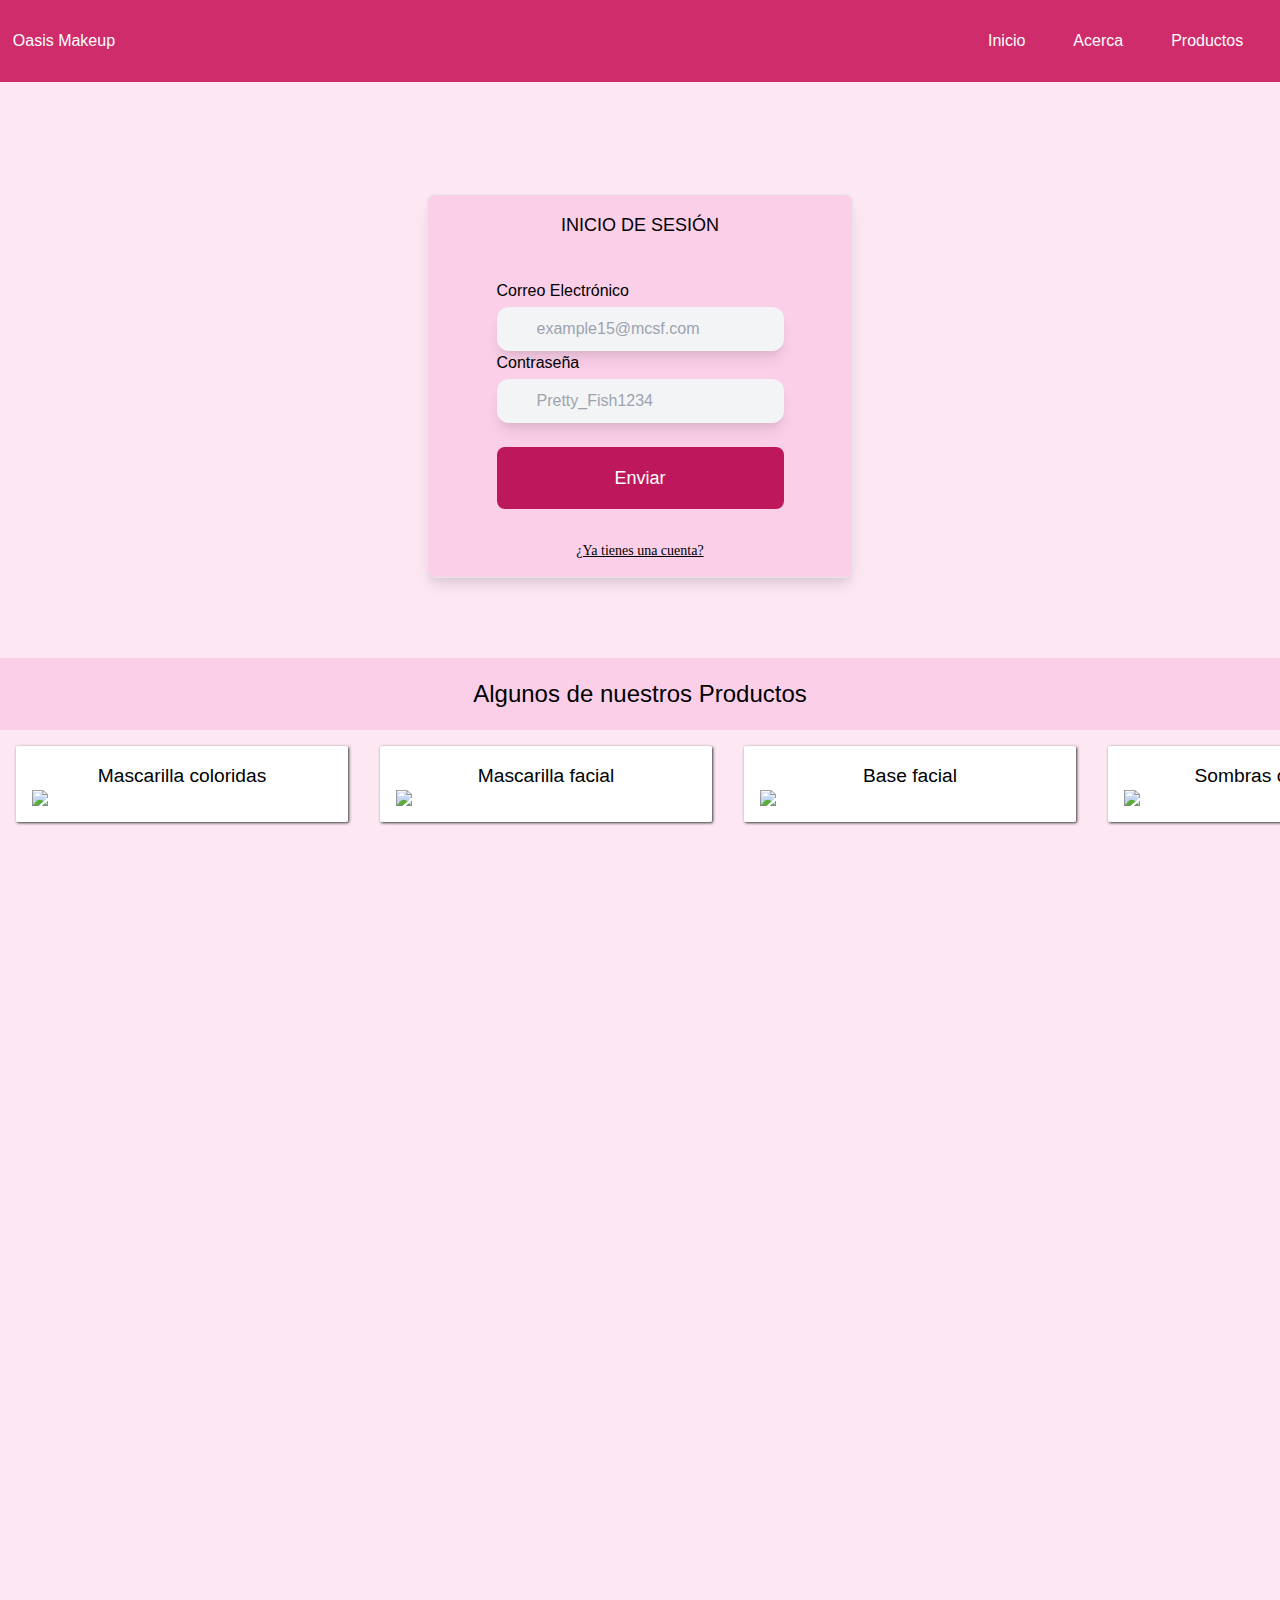
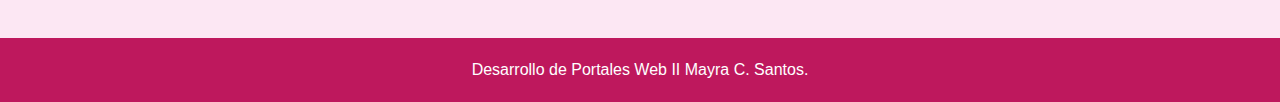
==== docs/index.html @ 6197b7fc "Add files via upload" ====
<!doctype html><html lang="en"><head><meta charset="utf-8"/><link rel="icon" href="/favicon.ico"/><meta name="viewport" content="width=device-width,initial-scale=1"/><meta name="theme-color" content="#000000"/><meta name="description" content="Web site created using create-react-app"/><link rel="apple-touch-icon" href="logo192.png"/><link rel="manifest" href="manifest.json"/><title>React App</title><link href="static/css/main.7c4dd990.chunk.css" rel="stylesheet"></head><body><noscript>You need to enable JavaScript to run this app.</noscript><div id="root"></div><script>!function(e){function r(r){for(var n,i,a=r[0],c=r[1],l=r[2],p=0,s=[];p<a.length;p++)i=a[p],Object.prototype.hasOwnProperty.call(o,i)&&o[i]&&s.push(o[i][0]),o[i]=0;for(n in c)Object.prototype.hasOwnProperty.call(c,n)&&(e[n]=c[n]);for(f&&f(r);s.length;)s.shift()();return u.push.apply(u,l||[]),t()}function t(){for(var e,r=0;r<u.length;r++){for(var t=u[r],n=!0,a=1;a<t.length;a++){var c=t[a];0!==o[c]&&(n=!1)}n&&(u.splice(r--,1),e=i(i.s=t[0]))}return e}var n={},o={1:0},u=[];function i(r){if(n[r])return n[r].exports;var t=n[r]={i:r,l:!1,exports:{}};return e[r].call(t.exports,t,t.exports,i),t.l=!0,t.exports}i.e=function(e){var r=[],t=o[e];if(0!==t)if(t)r.push(t[2]);else{var n=new Promise((function(r,n){t=o[e]=[r,n]}));r.push(t[2]=n);var u,a=document.createElement("script");a.charset="utf-8",a.timeout=120,i.nc&&a.setAttribute("nonce",i.nc),a.src=function(e){return i.p+"static/js/"+({}[e]||e)+"."+{3:"00d2e1f4"}[e]+".chunk.js"}(e);var c=new Error;u=function(r){a.onerror=a.onload=null,clearTimeout(l);var t=o[e];if(0!==t){if(t){var n=r&&("load"===r.type?"missing":r.type),u=r&&r.target&&r.target.src;c.message="Loading chunk "+e+" failed.\n("+n+": "+u+")",c.name="ChunkLoadError",c.type=n,c.request=u,t[1](c)}o[e]=void 0}};var l=setTimeout((function(){u({type:"timeout",target:a})}),12e4);a.onerror=a.onload=u,document.head.appendChild(a)}return Promise.all(r)},i.m=e,i.c=n,i.d=function(e,r,t){i.o(e,r)||Object.defineProperty(e,r,{enumerable:!0,get:t})},i.r=function(e){"undefined"!=typeof Symbol&&Symbol.toStringTag&&Object.defineProperty(e,Symbol.toStringTag,{value:"Module"}),Object.defineProperty(e,"__esModule",{value:!0})},i.t=function(e,r){if(1&r&&(e=i(e)),8&r)return e;if(4&r&&"object"==typeof e&&e&&e.__esModule)return e;var t=Object.create(null);if(i.r(t),Object.defineProperty(t,"default",{enumerable:!0,value:e}),2&r&&"string"!=typeof e)for(var n in e)i.d(t,n,function(r){return e[r]}.bind(null,n));return t},i.n=function(e){var r=e&&e.__esModule?function(){return e.default}:function(){return e};return i.d(r,"a",r),r},i.o=function(e,r){return Object.prototype.hasOwnProperty.call(e,r)},i.p="/",i.oe=function(e){throw console.error(e),e};var a=this.webpackJsonploginapp=this.webpackJsonploginapp||[],c=a.push.bind(a);a.push=r,a=a.slice();for(var l=0;l<a.length;l++)r(a[l]);var f=c;t()}([])</script><script src="static/js/2.21957989.chunk.js"></script><script src="static/js/main.f224d258.chunk.js"></script></body></html>
---- docs/static/css/main.7c4dd990.chunk.css ----
/* ! tailwindcss v2.0.3 | MIT License | https://tailwindcss.com*/

/*! modern-normalize v1.0.0 | MIT License | https://github.com/sindresorhus/modern-normalize */:root{-moz-tab-size:4;tab-size:4}html{line-height:1.15;-webkit-text-size-adjust:100%}body{font-family:system-ui,-apple-system,"Segoe UI",Roboto,Helvetica,Arial,sans-serif,"Apple Color Emoji","Segoe UI Emoji"}hr{height:0;color:inherit}abbr[title]{-webkit-text-decoration:underline dotted;text-decoration:underline dotted}b,strong{font-weight:bolder}code,kbd,pre,samp{font-family:ui-monospace,SFMono-Regular,Consolas,"Liberation Mono",Menlo,monospace;font-size:1em}small{font-size:80%}sub,sup{font-size:75%;line-height:0;position:relative;vertical-align:baseline}sub{bottom:-.25em}sup{top:-.5em}table{text-indent:0;border-color:inherit}button,input,optgroup,select,textarea{font-family:inherit;font-size:100%;line-height:1.15;margin:0}button,select{text-transform:none}[type=button],button{-webkit-appearance:button}legend{padding:0}progress{vertical-align:baseline}summary{display:list-item}blockquote,dd,dl,figure,h1,h2,h3,h4,h5,h6,hr,p,pre{margin:0}button{background-color:transparent;background-image:none}button:focus{outline:1px dotted;outline:5px auto -webkit-focus-ring-color}fieldset,ol,ul{margin:0;padding:0}ol,ul{list-style:none}html{font-family:ui-sans-serif,system-ui,-apple-system,BlinkMacSystemFont,"Segoe UI",Roboto,"Helvetica Neue",Arial,"Noto Sans",sans-serif,"Apple Color Emoji","Segoe UI Emoji","Segoe UI Symbol","Noto Color Emoji";line-height:1.5}body{font-family:inherit;line-height:inherit}*,:after,:before{box-sizing:border-box;border:0 solid #e5e7eb}hr{border-top-width:1px}img{border-style:solid}textarea{resize:vertical}input::-webkit-input-placeholder,textarea::-webkit-input-placeholder{opacity:1;color:#9ca3af}input:-ms-input-placeholder,textarea:-ms-input-placeholder{opacity:1;color:#9ca3af}input::placeholder,textarea::placeholder{opacity:1;color:#9ca3af}button{cursor:pointer}table{border-collapse:collapse}h1,h2,h3,h4,h5,h6{font-size:inherit;font-weight:inherit}a{color:inherit;text-decoration:inherit}button,input,optgroup,select,textarea{padding:0;line-height:inherit;color:inherit}code,kbd,pre,samp{font-family:ui-monospace,SFMono-Regular,Menlo,Monaco,Consolas,"Liberation Mono","Courier New",monospace}audio,canvas,embed,iframe,img,object,svg,video{display:block;vertical-align:middle}img,video{max-width:100%;height:auto}.bg-gray-100{--tw-bg-opacity:1;background-color:rgba(243,244,246,var(--tw-bg-opacity))}.bg-pink-100{--tw-bg-opacity:1;background-color:rgba(252,231,243,var(--tw-bg-opacity))}.bg-pink-200{--tw-bg-opacity:1;background-color:rgba(251,207,232,var(--tw-bg-opacity))}.bg-pink-700{--tw-bg-opacity:1;background-color:rgba(190,24,93,var(--tw-bg-opacity))}.focus\:bg-pink-100:focus,.hover\:bg-pink-100:hover{--tw-bg-opacity:1;background-color:rgba(252,231,243,var(--tw-bg-opacity))}.border-transparent{border-color:transparent}.rounded-lg{border-radius:.5rem}.rounded-xl{border-radius:.75rem}.border-none{border-style:none}.border{border-width:1px}.block{display:block}.flex{display:flex}.table{display:table}.flex-col{flex-direction:column}.items-center{align-items:center}.justify-items-center{justify-items:center}.justify-center{justify-content:center}.font-serif{font-family:ui-serif,Georgia,Cambria,"Times New Roman",Times,serif}.font-medium{font-weight:500}.h-11{height:2.75rem}.h-96{height:24rem}.h-screen{height:100vh}.text-sm{font-size:.875rem;line-height:1.25rem}.text-base{font-size:1rem;line-height:1.5rem}.text-lg{font-size:1.125rem;line-height:1.75rem}.text-2xl{font-size:1.5rem;line-height:2rem}.my-4{margin-top:1rem;margin-bottom:1rem}.my-6{margin-top:1.5rem;margin-bottom:1.5rem}.my-20{margin-top:5rem;margin-bottom:5rem}.mt-1{margin-top:.25rem}.mt-2{margin-top:.5rem}.mb-10{margin-bottom:2.5rem}.mt-28{margin-top:7rem}.p-5{padding:1.25rem}.py-1{padding-top:.25rem;padding-bottom:.25rem}.py-4{padding-top:1rem;padding-bottom:1rem}.px-8{padding-left:2rem;padding-right:2rem}.px-10{padding-left:2.5rem;padding-right:2.5rem}*{--tw-shadow:0 0 transparent}.shadow-lg{--tw-shadow:0 10px 15px -3px rgba(0,0,0,0.1),0 4px 6px -2px rgba(0,0,0,0.05);box-shadow:var(--tw-ring-offset-shadow,0 0 transparent),var(--tw-ring-shadow,0 0 transparent),var(--tw-shadow)}*{--tw-ring-inset:var(--tw-empty,/*!*/ /*!*/);--tw-ring-offset-width:0px;--tw-ring-offset-color:#fff;--tw-ring-color:rgba(59,130,246,0.5);--tw-ring-offset-shadow:0 0 transparent;--tw-ring-shadow:0 0 transparent}.focus\:ring-0:focus{--tw-ring-offset-shadow:var(--tw-ring-inset) 0 0 0 var(--tw-ring-offset-width) var(--tw-ring-offset-color);--tw-ring-shadow:var(--tw-ring-inset) 0 0 0 calc(var(--tw-ring-offset-width)) var(--tw-ring-color);box-shadow:var(--tw-ring-offset-shadow),var(--tw-ring-shadow),var(--tw-shadow,0 0 transparent)}.text-center{text-align:center}.text-black{--tw-text-opacity:1;color:rgba(0,0,0,var(--tw-text-opacity))}.text-white{--tw-text-opacity:1;color:rgba(255,255,255,var(--tw-text-opacity))}.hover\:text-black:hover{--tw-text-opacity:1;color:rgba(0,0,0,var(--tw-text-opacity))}.underline{text-decoration:underline}.w-2\/4{width:50%}.w-full{width:100%}@keyframes spin{to{transform:rotate(1turn)}}@keyframes ping{75%,to{transform:scale(2);opacity:0}}@keyframes pulse{50%{opacity:.5}}@keyframes bounce{0%,to{transform:translateY(-25%);animation-timing-function:cubic-bezier(.8,0,1,1)}50%{transform:none;animation-timing-function:cubic-bezier(0,0,.2,1)}}body{margin:0;font-family:-apple-system,BlinkMacSystemFont,"Segoe UI","Roboto","Oxygen","Ubuntu","Cantarell","Fira Sans","Droid Sans","Helvetica Neue",sans-serif;-webkit-font-smoothing:antialiased;-moz-osx-font-smoothing:grayscale}code{font-family:source-code-pro,Menlo,Monaco,Consolas,"Courier New",monospace}@media (min-width:640px){.sm\:m-11{margin:2.75rem}.sm\:w-full{width:100%}}@media (min-width:768px){.md\:h-96{height:24rem}.md\:text-lg{font-size:1.125rem;line-height:1.75rem}.md\:m-16{margin:4rem}.md\:py-4{padding-top:1rem;padding-bottom:1rem}.md\:px-10{padding-left:2.5rem;padding-right:2.5rem}.md\:w-1\/3{width:33.333333%}}.App{text-align:center}.App-logo{height:40vmin;pointer-events:none}@media (prefers-reduced-motion:no-preference){.App-logo{animation:App-logo-spin 20s linear infinite}}.App-header{background-color:#282c34;min-height:100vh;display:flex;flex-direction:column;align-items:center;justify-content:center;font-size:calc(10px + 2vmin);color:#fff}.App-link{color:#61dafb}@keyframes App-logo-spin{0%{transform:rotate(0deg)}to{transform:rotate(1turn)}}header nav ul{display:flex;list-style:none;padding:0;margin:0;align-items:center}header nav ul li a{display:inline-flex;padding:1rem 1.5rem;text-decoration:none;color:#fff}header{align-items:center;margin:0;padding:.8rem;background-color:#cf2c6b;color:#fff}.CardHolder,header{display:flex;justify-content:space-between}.Cards{padding:1rem;margin:1rem;border:1px #333;border-radius:1%;box-shadow:1px 1px 3px #333;background-color:#fff}.imgs{width:300px}.title{text-align:center;font-size:larger}
/*# sourceMappingURL=main.7c4dd990.chunk.css.map */
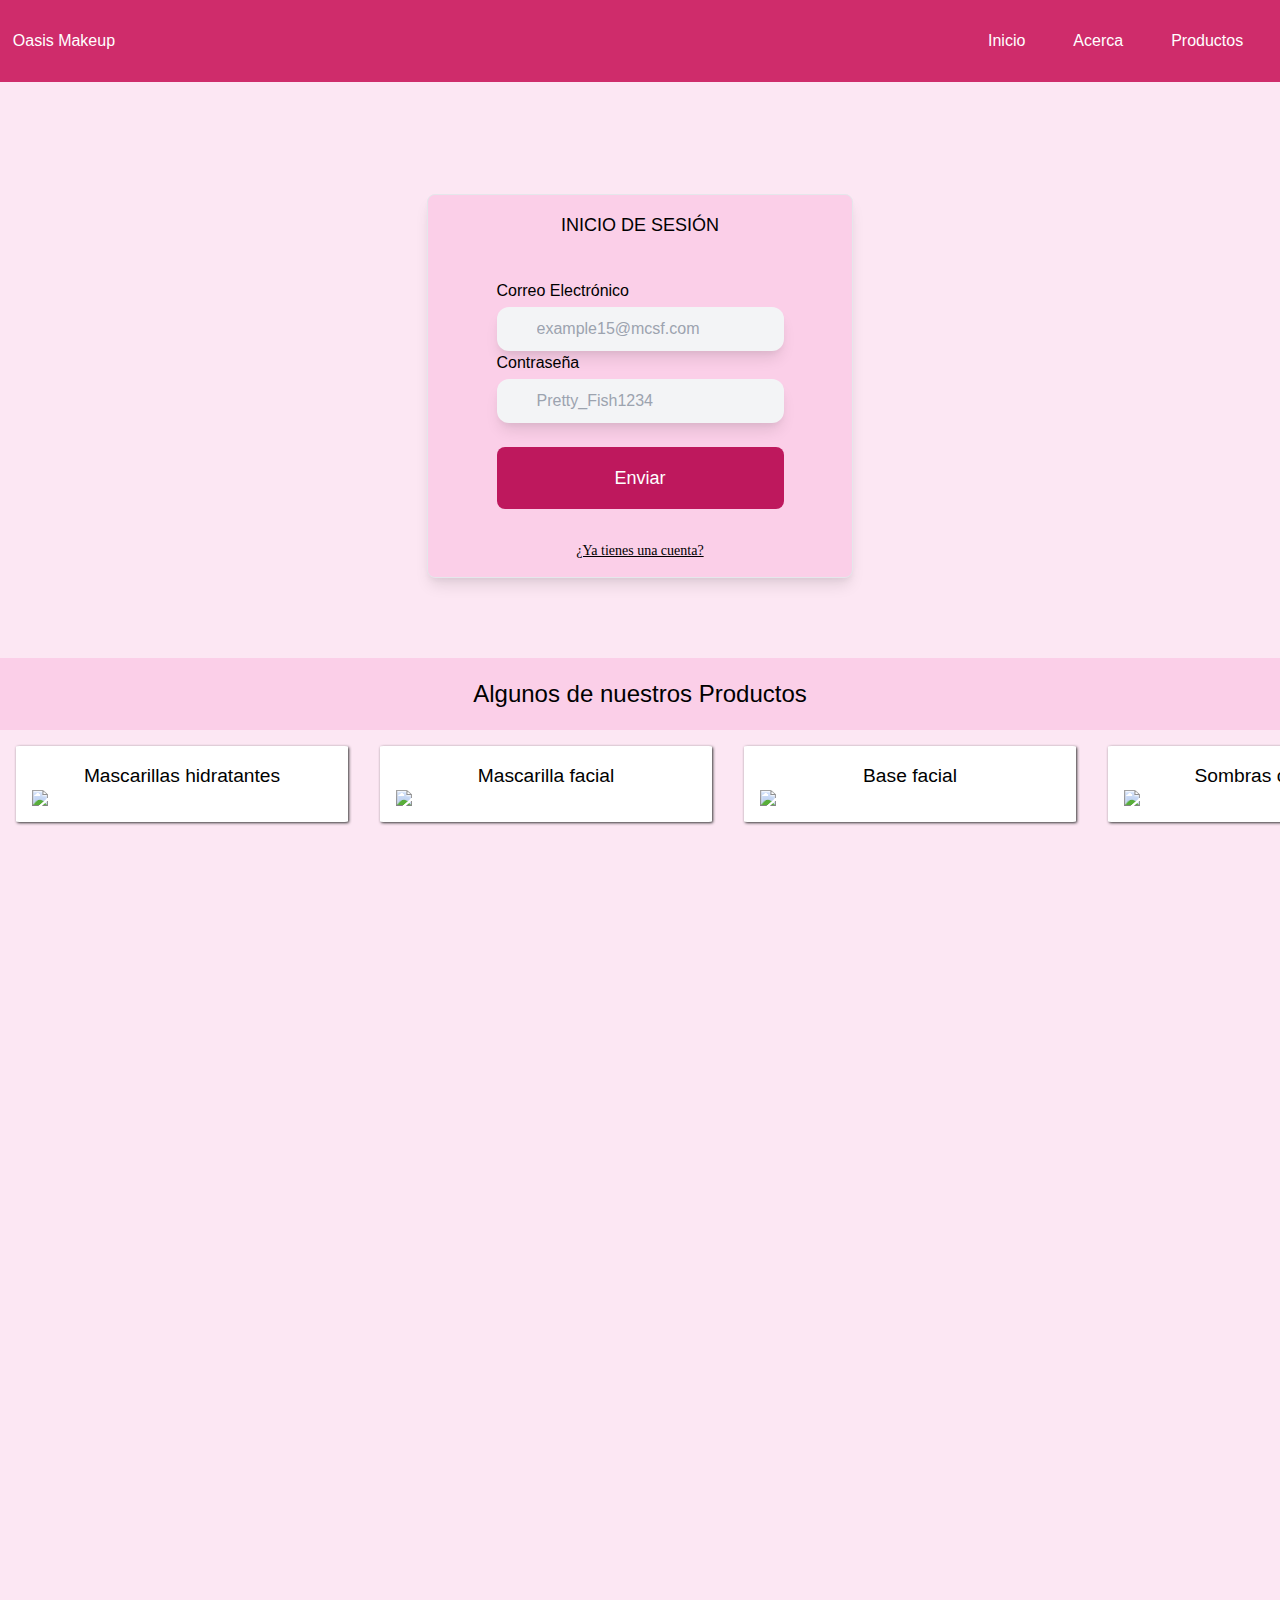
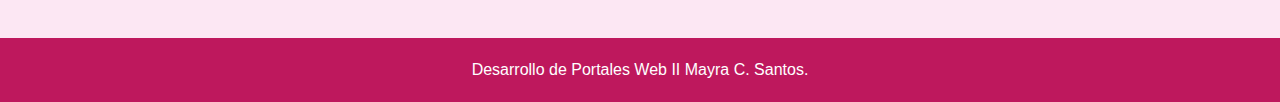
==== commit 422f0d73: "Add files via upload" ====
--- a/docs/index.html
+++ b/docs/index.html
@@ -1 +1 @@
-<!doctype html><html lang="en"><head><meta charset="utf-8"/><link rel="icon" href="/favicon.ico"/><meta name="viewport" content="width=device-width,initial-scale=1"/><meta name="theme-color" content="#000000"/><meta name="description" content="Web site created using create-react-app"/><link rel="apple-touch-icon" href="logo192.png"/><link rel="manifest" href="manifest.json"/><title>React App</title><link href="static/css/main.7c4dd990.chunk.css" rel="stylesheet"></head><body><noscript>You need to enable JavaScript to run this app.</noscript><div id="root"></div><script>!function(e){function r(r){for(var n,i,a=r[0],c=r[1],l=r[2],p=0,s=[];p<a.length;p++)i=a[p],Object.prototype.hasOwnProperty.call(o,i)&&o[i]&&s.push(o[i][0]),o[i]=0;for(n in c)Object.prototype.hasOwnProperty.call(c,n)&&(e[n]=c[n]);for(f&&f(r);s.length;)s.shift()();return u.push.apply(u,l||[]),t()}function t(){for(var e,r=0;r<u.length;r++){for(var t=u[r],n=!0,a=1;a<t.length;a++){var c=t[a];0!==o[c]&&(n=!1)}n&&(u.splice(r--,1),e=i(i.s=t[0]))}return e}var n={},o={1:0},u=[];function i(r){if(n[r])return n[r].exports;var t=n[r]={i:r,l:!1,exports:{}};return e[r].call(t.exports,t,t.exports,i),t.l=!0,t.exports}i.e=function(e){var r=[],t=o[e];if(0!==t)if(t)r.push(t[2]);else{var n=new Promise((function(r,n){t=o[e]=[r,n]}));r.push(t[2]=n);var u,a=document.createElement("script");a.charset="utf-8",a.timeout=120,i.nc&&a.setAttribute("nonce",i.nc),a.src=function(e){return i.p+"static/js/"+({}[e]||e)+"."+{3:"00d2e1f4"}[e]+".chunk.js"}(e);var c=new Error;u=function(r){a.onerror=a.onload=null,clearTimeout(l);var t=o[e];if(0!==t){if(t){var n=r&&("load"===r.type?"missing":r.type),u=r&&r.target&&r.target.src;c.message="Loading chunk "+e+" failed.\n("+n+": "+u+")",c.name="ChunkLoadError",c.type=n,c.request=u,t[1](c)}o[e]=void 0}};var l=setTimeout((function(){u({type:"timeout",target:a})}),12e4);a.onerror=a.onload=u,document.head.appendChild(a)}return Promise.all(r)},i.m=e,i.c=n,i.d=function(e,r,t){i.o(e,r)||Object.defineProperty(e,r,{enumerable:!0,get:t})},i.r=function(e){"undefined"!=typeof Symbol&&Symbol.toStringTag&&Object.defineProperty(e,Symbol.toStringTag,{value:"Module"}),Object.defineProperty(e,"__esModule",{value:!0})},i.t=function(e,r){if(1&r&&(e=i(e)),8&r)return e;if(4&r&&"object"==typeof e&&e&&e.__esModule)return e;var t=Object.create(null);if(i.r(t),Object.defineProperty(t,"default",{enumerable:!0,value:e}),2&r&&"string"!=typeof e)for(var n in e)i.d(t,n,function(r){return e[r]}.bind(null,n));return t},i.n=function(e){var r=e&&e.__esModule?function(){return e.default}:function(){return e};return i.d(r,"a",r),r},i.o=function(e,r){return Object.prototype.hasOwnProperty.call(e,r)},i.p="/",i.oe=function(e){throw console.error(e),e};var a=this.webpackJsonploginapp=this.webpackJsonploginapp||[],c=a.push.bind(a);a.push=r,a=a.slice();for(var l=0;l<a.length;l++)r(a[l]);var f=c;t()}([])</script><script src="static/js/2.21957989.chunk.js"></script><script src="static/js/main.f224d258.chunk.js"></script></body></html>+<!doctype html><html lang="en"><head><meta charset="utf-8"/><link rel="icon" href="favicon.ico"/><meta name="viewport" content="width=device-width,initial-scale=1"/><meta name="theme-color" content="#000000"/><meta name="description" content="Web site created using create-react-app"/><link rel="apple-touch-icon" href="logo192.png"/><link rel="manifest" href="manifest.json"/><title>React App</title><link href="static/css/main.f69d0873.chunk.css" rel="stylesheet"></head><body><noscript>You need to enable JavaScript to run this app.</noscript><div id="root"></div><script>!function(e){function r(r){for(var n,i,a=r[0],c=r[1],l=r[2],p=0,s=[];p<a.length;p++)i=a[p],Object.prototype.hasOwnProperty.call(o,i)&&o[i]&&s.push(o[i][0]),o[i]=0;for(n in c)Object.prototype.hasOwnProperty.call(c,n)&&(e[n]=c[n]);for(f&&f(r);s.length;)s.shift()();return u.push.apply(u,l||[]),t()}function t(){for(var e,r=0;r<u.length;r++){for(var t=u[r],n=!0,a=1;a<t.length;a++){var c=t[a];0!==o[c]&&(n=!1)}n&&(u.splice(r--,1),e=i(i.s=t[0]))}return e}var n={},o={1:0},u=[];function i(r){if(n[r])return n[r].exports;var t=n[r]={i:r,l:!1,exports:{}};return e[r].call(t.exports,t,t.exports,i),t.l=!0,t.exports}i.e=function(e){var r=[],t=o[e];if(0!==t)if(t)r.push(t[2]);else{var n=new Promise((function(r,n){t=o[e]=[r,n]}));r.push(t[2]=n);var u,a=document.createElement("script");a.charset="utf-8",a.timeout=120,i.nc&&a.setAttribute("nonce",i.nc),a.src=function(e){return i.p+"static/js/"+({}[e]||e)+"."+{3:"00d2e1f4"}[e]+".chunk.js"}(e);var c=new Error;u=function(r){a.onerror=a.onload=null,clearTimeout(l);var t=o[e];if(0!==t){if(t){var n=r&&("load"===r.type?"missing":r.type),u=r&&r.target&&r.target.src;c.message="Loading chunk "+e+" failed.\n("+n+": "+u+")",c.name="ChunkLoadError",c.type=n,c.request=u,t[1](c)}o[e]=void 0}};var l=setTimeout((function(){u({type:"timeout",target:a})}),12e4);a.onerror=a.onload=u,document.head.appendChild(a)}return Promise.all(r)},i.m=e,i.c=n,i.d=function(e,r,t){i.o(e,r)||Object.defineProperty(e,r,{enumerable:!0,get:t})},i.r=function(e){"undefined"!=typeof Symbol&&Symbol.toStringTag&&Object.defineProperty(e,Symbol.toStringTag,{value:"Module"}),Object.defineProperty(e,"__esModule",{value:!0})},i.t=function(e,r){if(1&r&&(e=i(e)),8&r)return e;if(4&r&&"object"==typeof e&&e&&e.__esModule)return e;var t=Object.create(null);if(i.r(t),Object.defineProperty(t,"default",{enumerable:!0,value:e}),2&r&&"string"!=typeof e)for(var n in e)i.d(t,n,function(r){return e[r]}.bind(null,n));return t},i.n=function(e){var r=e&&e.__esModule?function(){return e.default}:function(){return e};return i.d(r,"a",r),r},i.o=function(e,r){return Object.prototype.hasOwnProperty.call(e,r)},i.p="/",i.oe=function(e){throw console.error(e),e};var a=this.webpackJsonploginapp=this.webpackJsonploginapp||[],c=a.push.bind(a);a.push=r,a=a.slice();for(var l=0;l<a.length;l++)r(a[l]);var f=c;t()}([])</script><script src="static/js/2.21957989.chunk.js"></script><script src="static/js/main.035ebf0f.chunk.js"></script></body></html>--- a/docs/static/css/main.f69d0873.chunk.css
+++ b/docs/static/css/main.f69d0873.chunk.css
@@ -0,0 +1,4 @@
+/* ! tailwindcss v2.0.3 | MIT License | https://tailwindcss.com*/
+
+/*! modern-normalize v1.0.0 | MIT License | https://github.com/sindresorhus/modern-normalize */:root{-moz-tab-size:4;tab-size:4}html{line-height:1.15;-webkit-text-size-adjust:100%}body{font-family:system-ui,-apple-system,"Segoe UI",Roboto,Helvetica,Arial,sans-serif,"Apple Color Emoji","Segoe UI Emoji"}hr{height:0;color:inherit}abbr[title]{-webkit-text-decoration:underline dotted;text-decoration:underline dotted}b,strong{font-weight:bolder}code,kbd,pre,samp{font-family:ui-monospace,SFMono-Regular,Consolas,"Liberation Mono",Menlo,monospace;font-size:1em}small{font-size:80%}sub,sup{font-size:75%;line-height:0;position:relative;vertical-align:baseline}sub{bottom:-.25em}sup{top:-.5em}table{text-indent:0;border-color:inherit}button,input,optgroup,select,textarea{font-family:inherit;font-size:100%;line-height:1.15;margin:0}button,select{text-transform:none}[type=button],[type=reset],[type=submit],button{-webkit-appearance:button}legend{padding:0}progress{vertical-align:baseline}[type=search]{-webkit-appearance:textfield;outline-offset:-2px}summary{display:list-item}blockquote,dd,dl,figure,h1,h2,h3,h4,h5,h6,hr,p,pre{margin:0}button{background-color:transparent;background-image:none}button:focus{outline:1px dotted;outline:5px auto -webkit-focus-ring-color}fieldset,ol,ul{margin:0;padding:0}ol,ul{list-style:none}html{font-family:ui-sans-serif,system-ui,-apple-system,BlinkMacSystemFont,"Segoe UI",Roboto,"Helvetica Neue",Arial,"Noto Sans",sans-serif,"Apple Color Emoji","Segoe UI Emoji","Segoe UI Symbol","Noto Color Emoji";line-height:1.5}body{font-family:inherit;line-height:inherit}*,:after,:before{box-sizing:border-box;border:0 solid #e5e7eb}hr{border-top-width:1px}img{border-style:solid}textarea{resize:vertical}input::-webkit-input-placeholder,textarea::-webkit-input-placeholder{opacity:1;color:#9ca3af}input:-ms-input-placeholder,textarea:-ms-input-placeholder{opacity:1;color:#9ca3af}input::placeholder,textarea::placeholder{opacity:1;color:#9ca3af}button{cursor:pointer}table{border-collapse:collapse}h1,h2,h3,h4,h5,h6{font-size:inherit;font-weight:inherit}a{color:inherit;text-decoration:inherit}button,input,optgroup,select,textarea{padding:0;line-height:inherit;color:inherit}code,kbd,pre,samp{font-family:ui-monospace,SFMono-Regular,Menlo,Monaco,Consolas,"Liberation Mono","Courier New",monospace}audio,canvas,embed,iframe,img,object,svg,video{display:block;vertical-align:middle}img,video{max-width:100%;height:auto}.bg-gray-100{--tw-bg-opacity:1;background-color:rgba(243,244,246,var(--tw-bg-opacity))}.bg-pink-100{--tw-bg-opacity:1;background-color:rgba(252,231,243,var(--tw-bg-opacity))}.bg-pink-200{--tw-bg-opacity:1;background-color:rgba(251,207,232,var(--tw-bg-opacity))}.bg-pink-700{--tw-bg-opacity:1;background-color:rgba(190,24,93,var(--tw-bg-opacity))}.focus\:bg-pink-100:focus,.hover\:bg-pink-100:hover{--tw-bg-opacity:1;background-color:rgba(252,231,243,var(--tw-bg-opacity))}.border-transparent{border-color:transparent}.rounded-lg{border-radius:.5rem}.rounded-xl{border-radius:.75rem}.border-none{border-style:none}.border{border-width:1px}.block{display:block}.flex{display:flex}.table{display:table}.hidden{display:none}.flex-col{flex-direction:column}.items-center{align-items:center}.justify-items-center{justify-items:center}.justify-center{justify-content:center}.font-serif{font-family:ui-serif,Georgia,Cambria,"Times New Roman",Times,serif}.font-medium{font-weight:500}.h-11{height:2.75rem}.h-96{height:24rem}.h-screen{height:100vh}.text-sm{font-size:.875rem;line-height:1.25rem}.text-base{font-size:1rem;line-height:1.5rem}.text-lg{font-size:1.125rem;line-height:1.75rem}.text-2xl{font-size:1.5rem;line-height:2rem}.my-4{margin-top:1rem;margin-bottom:1rem}.my-6{margin-top:1.5rem;margin-bottom:1.5rem}.my-20{margin-top:5rem;margin-bottom:5rem}.mt-1{margin-top:.25rem}.mt-2{margin-top:.5rem}.mb-10{margin-bottom:2.5rem}.mt-28{margin-top:7rem}.p-5{padding:1.25rem}.py-1{padding-top:.25rem;padding-bottom:.25rem}.py-4{padding-top:1rem;padding-bottom:1rem}.px-8{padding-left:2rem;padding-right:2rem}.px-10{padding-left:2.5rem;padding-right:2.5rem}*{--tw-shadow:0 0 transparent}.shadow-lg{--tw-shadow:0 10px 15px -3px rgba(0,0,0,0.1),0 4px 6px -2px rgba(0,0,0,0.05);box-shadow:var(--tw-ring-offset-shadow,0 0 transparent),var(--tw-ring-shadow,0 0 transparent),var(--tw-shadow)}*{--tw-ring-inset:var(--tw-empty,/*!*/ /*!*/);--tw-ring-offset-width:0px;--tw-ring-offset-color:#fff;--tw-ring-color:rgba(59,130,246,0.5);--tw-ring-offset-shadow:0 0 transparent;--tw-ring-shadow:0 0 transparent}.focus\:ring-0:focus{--tw-ring-offset-shadow:var(--tw-ring-inset) 0 0 0 var(--tw-ring-offset-width) var(--tw-ring-offset-color);--tw-ring-shadow:var(--tw-ring-inset) 0 0 0 calc(var(--tw-ring-offset-width)) var(--tw-ring-color);box-shadow:var(--tw-ring-offset-shadow),var(--tw-ring-shadow),var(--tw-shadow,0 0 transparent)}.text-center{text-align:center}.text-black{--tw-text-opacity:1;color:rgba(0,0,0,var(--tw-text-opacity))}.text-white{--tw-text-opacity:1;color:rgba(255,255,255,var(--tw-text-opacity))}.hover\:text-black:hover{--tw-text-opacity:1;color:rgba(0,0,0,var(--tw-text-opacity))}.underline{text-decoration:underline}.visible{visibility:visible}.w-2\/4{width:50%}.w-full{width:100%}.transition{transition-property:background-color,border-color,color,fill,stroke,opacity,box-shadow,transform;transition-timing-function:cubic-bezier(.4,0,.2,1);transition-duration:.15s}@keyframes spin{to{transform:rotate(1turn)}}@keyframes ping{75%,to{transform:scale(2);opacity:0}}@keyframes pulse{50%{opacity:.5}}@keyframes bounce{0%,to{transform:translateY(-25%);animation-timing-function:cubic-bezier(.8,0,1,1)}50%{transform:none;animation-timing-function:cubic-bezier(0,0,.2,1)}}body{margin:0;font-family:-apple-system,BlinkMacSystemFont,"Segoe UI","Roboto","Oxygen","Ubuntu","Cantarell","Fira Sans","Droid Sans","Helvetica Neue",sans-serif;-webkit-font-smoothing:antialiased;-moz-osx-font-smoothing:grayscale}code{font-family:source-code-pro,Menlo,Monaco,Consolas,"Courier New",monospace}@media (min-width:640px){.sm\:m-11{margin:2.75rem}.sm\:w-full{width:100%}}@media (min-width:768px){.md\:h-96{height:24rem}.md\:text-lg{font-size:1.125rem;line-height:1.75rem}.md\:m-16{margin:4rem}.md\:py-4{padding-top:1rem;padding-bottom:1rem}.md\:px-10{padding-left:2.5rem;padding-right:2.5rem}.md\:w-1\/3{width:33.333333%}}.App{text-align:center}.App-logo{height:40vmin;pointer-events:none}@media (prefers-reduced-motion:no-preference){.App-logo{animation:App-logo-spin 20s linear infinite}}.App-header{background-color:#282c34;min-height:100vh;display:flex;flex-direction:column;align-items:center;justify-content:center;font-size:calc(10px + 2vmin);color:#fff}.App-link{color:#61dafb}@keyframes App-logo-spin{0%{transform:rotate(0deg)}to{transform:rotate(1turn)}}header nav ul{display:flex;list-style:none;padding:0;margin:0;align-items:center}header nav ul li a{display:inline-flex;padding:1rem 1.5rem;text-decoration:none;color:#fff}header{align-items:center;margin:0;padding:.8rem;background-color:#cf2c6b;color:#fff}.CardHolder,header{display:flex;justify-content:space-between}.Cards{padding:1rem;margin:1rem;border:1px #333;border-radius:1%;box-shadow:1px 1px 3px #333;background-color:#fff}.imgs{width:300px}.title{text-align:center;font-size:larger}
+/*# sourceMappingURL=main.f69d0873.chunk.css.map */